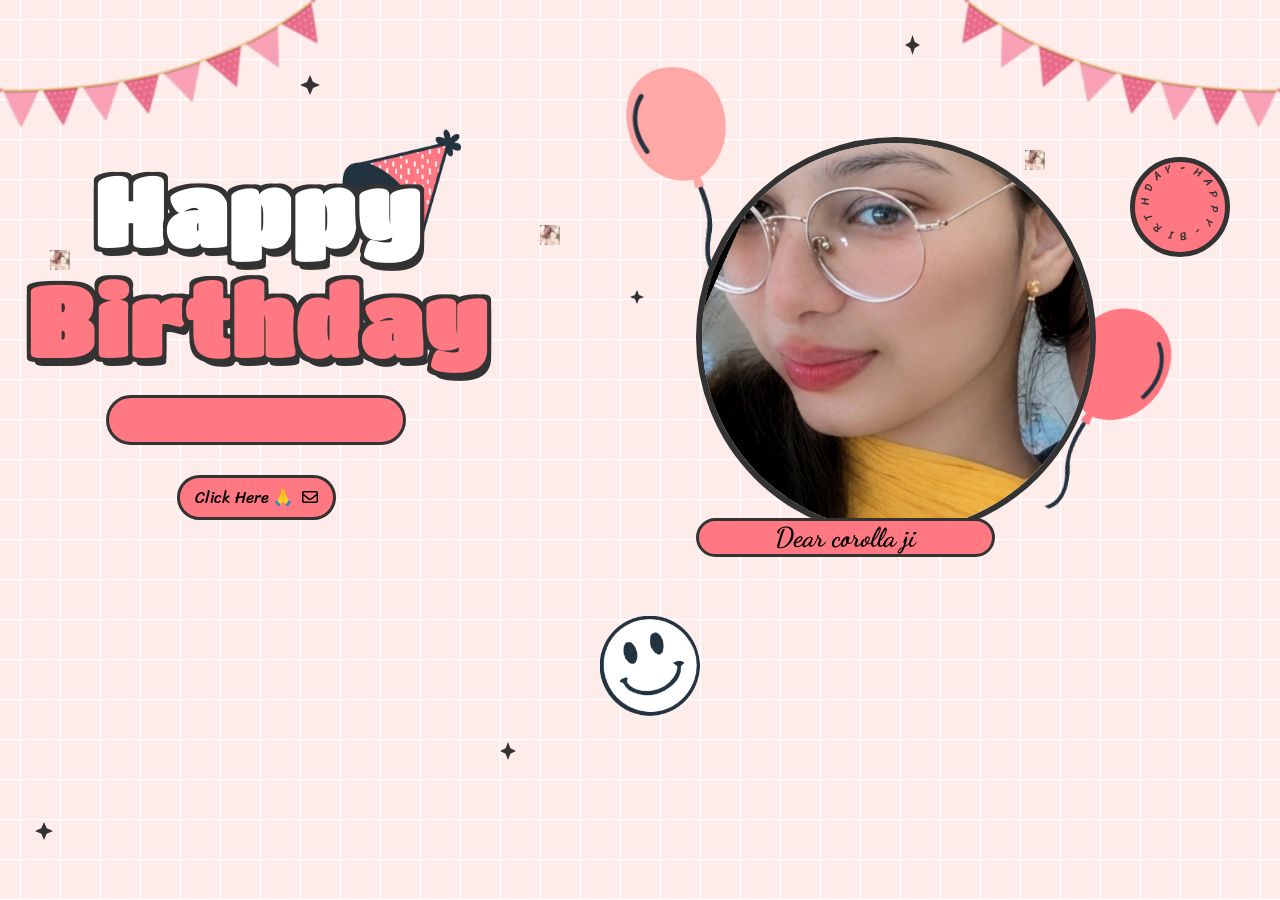
==== 90.html @ 5c184385 "Update 90.html" ====
<!DOCTYPE html>
<html lang="en">

<head>
    <meta charset="UTF-8">
    <meta name="viewport" content="width=device-width, initial-scale=1.0">
    <meta name="title" content="Happy Birthday Website 2.0 | Aoudumber Bade">
    <meta name="github" content="https://github.com/Aoudumber-Bade">
    <title>Mehwish Birthday</title>
    <link rel="stylesheet" href="style.css">
    <link rel="stylesheet" href="https://cdnjs.cloudflare.com/ajax/libs/font-awesome/6.5.1/css/all.min.css"
        integrity="sha512-DTOQO9RWCH3ppGqcWaEA1BIZOC6xxalwEsw9c2QQeAIftl+Vegovlnee1c9QX4TctnWMn13TZye+giMm8e2LwA=="
        crossorigin="anonymous" referrerpolicy="no-referrer" />
    <link
        href="https://fonts.googleapis.com/css2?family=Dancing+Script:wght@500;700&family=Poppins:wght@400;600&display=swap"
        rel="stylesheet">
    <script src="https://code.jquery.com/jquery-3.7.1.min.js"
        integrity="sha256-/JqT3SQfawRcv/BIHPThkBvs0OEvtFFmqPF/lYI/Cxo=" crossorigin="anonymous"></script>
</head>

<body>
    <div id="wrapper">
        <div class="flag__birthday">
            <img src="1.png" alt="" width="350" class="flag__left">
            <img src="1.png" alt="" width="350" class="flag__right">
        </div>
        <div class="content">
            <div class="left">
                <div class="title">
                    <h1 class="happy">
                        <span style="--t: 4s;">H</span>
                        <span style="--t: 4.2s;">a</span>
                        <span style="--t: 4.4s;">p</span>
                        <span style="--t: 4.6s;">p</span>
                        <span style="--t: 4.8s;">y</span>
                    </h1>
                    <h1 class="birthday">
                        <span style="--t: 5s;">B</span>
                        <span style="--t: 5.2s;">i</span>
                        <span style="--t: 5.4s;">r</span>
                        <span style="--t: 5.6s;">t</span>
                        <span style="--t: 5.8s;">h</span>
                        <span style="--t: 6s;">d</span>
                        <span style="--t: 6.2s;">a</span>
                        <span style="--t: 6.4s;">y</span>
                    </h1>
                    <div class="hat">
                        <img src="hat.png" alt="" width="130">
                    </div>
                </div>
                <div class="date__of__birth">
                    <span></span>
                </div>
                <div class="btn">
                    <button id="btn__letter">
                        <div class="mail">
                            Click Here 🙏
                            <i class="fa-regular fa-envelope"></i>
                        </div>
                    </button>

                </div>
            </div>
            <div class="right">
                <div class="box__account">
                    <div class="image">
                        <img src="90.jpg" alt="">
                    </div>
                    <div class="name">
                        <i class="fa-solid fa-heart"></i>
                        <span>Dear corolla ji</span>
                        <i class="fa-solid fa-heart"></i>
                    </div>
                    <div class="balloon_one">
                        <img width="100px" src="balloon1.png" alt="">
                    </div>
                    <div class="balloon_two">
                        <img width="100px" src="balloon2.png" alt="">
                    </div>
                </div>
                <div class="cricle">
                    <div class="text__cricle">
                        <span style="--i: 1;">h</span>
                        <span style="--i: 2;">a</span>
                        <span style="--i: 3;">p</span>
                        <span style="--i: 4;">p</span>
                        <span style="--i: 5;">y</span>
                        <span style="--i: 6;">-</span>
                        <span style="--i: 7;">b</span>
                        <span style="--i: 8;">i</span>
                        <span style="--i: 9;">r</span>
                        <span style="--i: 10;">t</span>
                        <span style="--i: 11;">h</span>
                        <span style="--i: 12;">d</span>
                        <span style="--i: 13;">a</span>
                        <span style="--i: 14;">y</span>
                        <span style="--i: 15;">-</span>
                    </div>
                    <i class="fa-solid fa-heart"></i>
                </div>
            </div>
        </div>
        <div class="decorate_star star1" style="--t: 15s;"></div>
        <div class="decorate_star star2" style="--t: 15.2s;"></div>
        <div class="decorate_star star3" style="--t: 15.4s;"></div>
        <div class="decorate_star star4" style="--t: 15.6s;"></div>
        <div class="decorate_star star5" style="--t: 15.8s;"></div>
        <div class="decorate_flower--one" style="--t: 15s;">
            <img width="20" src="decorate_flower2.png" alt="">
        </div>
        <div class="decorate_flower--two" style="--t: 15.3s;">
            <img width="20" src="decorate_flower2.png" alt="">
        </div>
        <div class="decorate_flower--three" style="--t: 15.6s;">
            <img width="20" src="decorate_flower2.png" alt="">
        </div>
        <div class="decorate_bottom">
            <img src="decorate_flower2.jpg" alt="" width="100">
        </div>
        <div class="smiley__icon">
            <img src="smiley_icon.png" alt="" width="100">
        </div>


        <div class="boxMail">
            <i class="fa-solid fa-xmark"></i>
            <div class="boxMail-container">
                <div class="card1">
                    <div class="userImg">
                        <img src="unnamed.png" alt="">
                    </div>
                    <h4 class="username">To: corolla<span class="underline"></span></h4>

                    <h3>Happy Birthday</h3>
                    <div class="imageCute">
                        <img src="jpg" alt="">
                    </div>
                </div>
                <div class="card2">
                    <div class="card2-content">
                        <h3>To You!</h3>
                        <h2>Happy birthday 🥳🎂🥳 corolla  the daay when i saw you i did not get any emotion and I was not really much attracted to
                            you but day when I heard your aawaz ❤️‍🩹🥴 . And now you are truly my best senior. I
                            wish I could remove some of the pain from your life which you are bearing alone. But you're
                            always welcome 🤗 you can talk anytime you want to talk specially those which you can't say
                            to others. And this year your all dreams come true . I wish that your
                            brother could wish you but if couldn't wish on him behalf I am wishing you happy birthday
                            🎈🎂🎈 sana . Don't be Sad ok be happy 😌
                        </h2>
<p><a href="Corolla.html">link for last webpage 🙏✨️</a>
</p>
                        <div class="imageCute2">
                            <img src="cute2.png" alt="">
                        </div>
                    </div>
                </div>
            </div>
        </div>
    </div>

</body>
<script>
    let datetxt = "26 May";
    let datatxtletter = "My love. You are a very special girl. I always silently thank you for coming into my life. Today, I wish you all the best, lots of health, and lots of joy. I always hope we will celebrate many more birthdays like this together. Happy birthday to you.💕";
    let titleLetter = "To you";
    let charArrDate = datetxt.split('');
    let charArrDateLetter = datatxtletter.split('');
    let charArrTitle = titleLetter.split('');
    let currentIndex = 0;
    let currentIndexLetter = 0;
    let currentIndexTitle = 0;
    let date__of__birth = document.querySelector(".date__of__birth span");
    let text__letter = document.querySelector(".text__letter p");
    setTimeout(function () {
        timeDatetxt = setInterval(function () {
            if (currentIndex < charArrDate.length) {
                date__of__birth.textContent += charArrDate[currentIndex];
                currentIndex++;
            }
            else {
                let i = document.createElement("i");
                i.className = "fa-solid fa-star"
                document.querySelector(".date__of__birth").prepend(i)
                document.querySelector(".date__of__birth").appendChild(i.cloneNode(true))
                clearInterval(timeDatetxt)
            }
        }, 100)
    }, 12000)

    var intervalContent;
    var intervalTitle;
    $("#btn__letter").on("click", function () {
        $(".box__letter").slideDown()
        setTimeout(function () {
            $(".letter__border").slideDown();
        }, 1000)
        setTimeout(function () {
            intervalTitle = setInterval(function () {
                if (currentIndexTitle < charArrTitle.length) {
                    document.querySelector(".title__letter").textContent += charArrTitle[currentIndexTitle];
                    let i = document.createElement("i");
                    i.className = "fa-solid fa-heart"
                    document.querySelector(".title__letter").appendChild(i)
                    currentIndexTitle++;
                }
                else {
                    clearInterval(intervalTitle)
                }
            }, 100)
        }, 2000)
        setTimeout(function () {
            document.querySelector("#heart__letter").classList.add("animationOp");
            document.querySelector(".love__img").classList.add("animationOp");
            document.querySelector("#mewmew").classList.add("animationOp");
        }, 2800)
        setTimeout(function () {
            document.querySelectorAll(".heart").forEach((item) => {
                item.classList.add("animation")
            })
        }, 3500)
        setTimeout(function () {
            intervalContent = setInterval(function () {
                if (currentIndexLetter < charArrDateLetter.length) {
                    text__letter.textContent += charArrDateLetter[currentIndexLetter];
                    currentIndexLetter++;
                }
                else {
                    clearInterval(intervalContent)
                }
            }, 50)
        }, 6000)
    })
    $(".close").on("click", function () {
        clearInterval(intervalContent)
        document.querySelector(".title__letter").textContent = "";
        text__letter.textContent = "";
        currentIndexLetter = 0
        currentIndexTitle = 0
        document.querySelector("#heart__letter").classList.remove("animationOp");
        document.querySelector(".love__img").classList.remove("animationOp");
        document.querySelector("#mewmew").classList.remove("animationOp");
        document.querySelectorAll(".heart").forEach((item) => {
            item.classList.remove("animation")
        })
        $(".box__letter").slideUp();
        $(".letter__border").slideUp();
    })



    let mailBox = document.querySelector('.mail')
    let boxmail = document.querySelector('.boxMail')
    var close = document.querySelector('.fa-xmark')
    mailBox.onclick = function () {
        mailBox.classList.toggle('active')
        boxmail.classList.add('active')
    }

    close.addEventListener('click', function () {
        boxmail.classList.remove('active')
    })
</script>

</html>
---- style.css ----
@import url('https://fonts.googleapis.com/css2?family=Coiny&family=Titan+One&display=swap');
@import url('https://fonts.googleapis.com/css2?family=Nerko+One&family=Sriracha&display=swap');
@import url('https://fonts.googleapis.com/css2?family=Dancing+Script:wght@700&display=swap');
*{
    padding: 0;
    margin: 0;
    box-sizing: border-box;
}
:root{
    --color-pink: #feecea;
    --color-white: #fff;
    --color-black: #333;
    --color-text-pink: #FF7882;
    --color-heart: #FF7882;
    --color-bg-letter: #fff8e4;
    --color-border: #DACCBF;
}
html{
    height: 100%;
}
body {
    position: relative;
    font-size: 16px;
    margin: 0;
    padding: 0;
    height: 100%;
    background-image:linear-gradient(var(--color-pink), var(--color-pink));
}
#wrapper{
    position: relative;
    background-color: transparent;
    background-image: linear-gradient(0deg, transparent 24%, rgba(255, 255, 255, 1) 25%, rgba(255, 255, 255, 1) 26%, transparent 27%, transparent 74%, rgba(255, 255, 255, 1) 75%, rgba(255, 255, 255, 1) 76%, transparent 77%, transparent), linear-gradient(90deg, transparent 24%, rgba(255, 255, 255, 1) 25%, rgba(255, 255, 255,1) 26%, transparent 27%, transparent 74%, rgba(255, 255, 255, 1) 75%, rgba(255, 255, 255, 1) 76%, transparent 77%, transparent);
    height:100%;
    background-size:80px 80px;
    overflow: hidden;
    z-index: 1;
}
.flag__birthday{
    display: flex;
    justify-content: space-between;
    transform: translateY(-200px);
    animation: translateYFlag 1.5s 2s forwards;
}
@keyframes translateYFlag{
    to{
        transform: translateY(-10px);
    }
}
.flag__birthday .flag__left{
    transform: rotate(-10deg) translate(-20px,30px);
}
.flag__birthday .flag__right{
    transform: rotate(10deg) translate(20px,30px) scaleX(-1);
}
.content{
    width: 100%;
    position: relative;
    display: flex;
    padding-top: 3rem;
}
.content .left, .content .right{
    position: relative;
    display: flex;
    flex-direction: column;
    justify-content: center;
    align-items: center;
}
.content .left{
    width: 40%;
}
.content .right{
    width: 60%;
}
.left .btn{
    transform: scale(0);
    animation: scaleCricle 2s 16s forwards ease-in-out;
}
#btn__letter{
    position: relative;
    margin-top: 30px;
    background-color: var(--color-text-pink);
    outline: none;
    padding: 5px 15px;
    font-size: 1rem;
    border-radius: 50px;
    border: 3px solid var(--color-black);
    font-family: "Sriracha", cursive;
    display: flex;
    align-items: center;
    justify-content: center;
    cursor: pointer;
    z-index: 2;
    transform: scale(1);
    transition: all .5s ease-in-out;
}
#btn__letter:active{
    transform: scale(0.7);
}
#btn__letter i{
    margin-left: 5px;
}
#btn__letter:hover{
    border-color: var(--color-heart);
    background-color: var(--color-heart);
    color: #fff;
    box-shadow: rgba(0, 0, 0, 0.24) 0px 3px 8px;
}

#btn__letter:hover i{
    animation: rotateHeart 1s infinite linear;
}
@keyframes rotateHeart{
    0%,50%, 100%{
        transform: rotate(0deg);
    }
    25%{
        transform: rotate(12deg);
    }
    75%{
        transform: rotate(-12deg);
    }
}
.title{
    position: relative;
    width: 100%;
    display: flex;
    justify-content: center;
    font-family: "Titan One", sans-serif;
    font-size: 3rem;
    flex-direction: column;
    perspective: 1000px;
}
.title .happy, .title .birthday{
    position: relative;
    text-shadow: 4px 4px var(--color-black), 
                -4px 4px var(--color-black), 
                4px -4px var(--color-black), 
                -4px -4px var(--color-black), 
                4px 8px 0 var(--color-black);
    font-weight: bold;
    display: flex;
    justify-content: center;
}
.title .happy{
    color: var(--color-white);
}
.title .happy span, .title .birthday span{
    transform: translateY(50px);
    opacity: 0;
    visibility: hidden;
    animation: txtTranslateY .5s var(--t) forwards;
}
@keyframes txtTranslateY{
    100%{
        transform: translateY(0);
        opacity: 1;
        visibility: visible;
    }
}
.title .birthday{
    color: var(--color-text-pink);
}

.title .hat{
    position: absolute;
    right: 45px;
    top: -350px;
    transform: rotate(-40deg);
    z-index: -1;
    animation: topHat 4s 7s forwards ease;
}
@keyframes topHat{
    20%, 30%{
        top: -30px;
        transform-origin: left;
        transform: rotate(-40deg);
    }
    35%, 100%{
        top: -30px;
        transform: rotate(0deg);
    }
}
.date__of__birth, .name{
    display: flex;
    justify-content:space-around;
    align-items: center;
    background-color: var(--color-text-pink);
    border-radius: 50px;
    margin-top: 20px;
    font-family: "Sriracha", cursive;
    
}
.date__of__birth{
    border: 3px solid var(--color-black);
    position: relative;
    transform: translateY(-100px);
    z-index: -1;
    opacity: 0;
    visibility: hidden;
    width: 0px;
    animation: dateOfBirth 5s 9s forwards;
}
@keyframes dateOfBirth{
    20%,40%{
        width: 0px;
        height: 0;
        transform: translateY(0px);
        opacity: 1;
        visibility: visible;
    }
    45%{
        transform: translateY(0px);
        opacity: 1;
        visibility: visible;
        width: 300px;
        height: 0px;
    }
    50%,100%{
        transform: translateY(0px);
        opacity: 1;
        visibility: visible;
        width: 300px;
        height: 50px;
    }
}
.name{
    position: absolute;
    padding: 0px 20px;
    bottom: -20px;
    border: 3px solid var(--color-black);
    font-family: 'Dancing Script', cursive;
}
.date__of__birth span, .name span{
    font-weight: bold;
    margin: 0px 40px;
}
.date__of__birth span{
    font-size: 1.2rem;
}
.name span{
    font-size: 1.7rem;
}
.right .box__account{
    position: relative;
    transform: translateY(700px);
    animation: topBoxImage 8s 7s forwards ease-in;
}
@keyframes topBoxImage{
    to{
        transform: translateY(0);
    }
}
.content .right .image{
    position: relative;
    width: 400px;
    height: 400px;
    border-radius: 50%;
    overflow: hidden;
    display: flex;
    align-items: center;
    border: 6px solid var(--color-black);
}
.content .right .image img{
    width: 100%;
    object-fit: cover;

}
.cricle{
    position: absolute;
    top: 20px;
    right: 50px;
    display: flex;
    justify-content: center;
    align-items: center;
    transform: scale(0);
    animation: scaleCricle 3s 15s forwards ease-in-out;
}
@keyframes scaleCricle {
    0%{
        transform: scale(0);
    }
    10%{
        transform: scale(1.3);
    }
    20%{
        transform: scale(0.7);
    }
    30%,100%{
        transform: scale(1);
    }

}
.text__cricle{
    width: 100px;
    height: 100px;
    background-color: var(--color-text-pink);
    border-radius: 50%;
    border: 5px solid var(--color-black);
    display: flex;
    justify-content: center;
    align-items: center;
    animation: rotateCricle 5s linear infinite;
}
@keyframes rotateCricle{
    to{
        transform: rotate(360deg);
    }
}
.text__cricle span{
    top: 0%;
    left: 50%;
    position: absolute;
    color: var(--color-black);
    transform: rotate(calc(var(--i) * 24deg));
    transform-origin: 0 45px;
    font-family: "Sriracha", cursive;
    text-transform: uppercase;
    font-size: 0.7rem;
}
.fa-heart{
    color: var(--color-heart);
    filter: drop-shadow(0 0 3px var(--color-heart));
    animation: scaleHeart 1s infinite linear;
}
.cricle .fa-heart{
    position: absolute;
    transform: scale(0.85);
}
@keyframes scaleHeart{
    50%{
        transform: scale(1.2);
    }
}
.right .balloon_one{
    position: absolute;
    top: -70px;
    left: -70px;
    animation: balloon1 2s infinite linear;
}
@keyframes balloon1{
    0%, 50%,100%{
        transform-origin: bottom right;
        transform: rotate(0deg);
    }
    25%{
        transform-origin: bottom right;
        transform: rotate(3deg);
    }
    75%{
        transform-origin: bottom right;
        transform: rotate(-3deg);
    }
}
.right .balloon_two{
    position: absolute;
    top: 170px;
    right: -65px;
    z-index: -1;
    transform: rotate(10deg);
    animation: balloon2 2s infinite linear;
}
@keyframes balloon2 {
    0%,50%,100%{
        transform-origin: bottom left;
        transform: rotate(10deg);
    }
    25%{
        transform-origin: bottom left;
        transform: rotate(7deg);
    }
    75%{
        transform-origin: bottom left;
        transform: rotate(13deg);
    }
}

.decorate_star{
    position: absolute;
    transform: scale(0);
    background-color: var(--color-black);
    clip-path: polygon(0 50%, 35% 35%, 50% 0, 65% 35%, 100% 50%, 65% 65%, 50% 100%, 35% 65%);
    animation: scaleCricle 3s var(--t) forwards, 
            scaleStar 2s 16s infinite ease-in-out;
}
.decorate_star.star1{
    width: 20px;
    height: 20px;
    top: 75px;
    left: 300px;
}
.decorate_star.star2{
    width: 15px;
    height: 20px;
    top: 35px;
    right: 360px;
}
.decorate_star.star3{
    width: 14px;
    height: 14px;
    top: 290px;
    left: 630px;
}
.decorate_star.star4{
    width: 18px;
    height: 18px;
    bottom: 60px;
    left: 35px;
}
.decorate_star.star5{
    width: 16px;
    height: 18px;
    bottom: 140px;
    left: 500px;
}
@keyframes scaleStar {
    25%{
        transform: scale(0.8);
    }
    50%{
        transform: scale(1.1);
    }
}
.decorate_bottom{
    position: absolute;
    right: 0;
    bottom: -10px;
}
.decorate_flower--one{
    position: absolute;
    top: 250px;
    left: 50px;
    transform: scale(0);
    animation: scaleCricle 3s var(--t) forwards ease-in-out;
}
.decorate_flower--two{
    position: absolute;
    top: 225px;
    left: 540px;
    transform: scale(0);
    animation: scaleCricle 3s var(--t) forwards ease-in-out;
}
.decorate_flower--three{
    position: absolute;
    top: 150px;
    right: 235px;
    transform: scale(0);
    animation: scaleCricle 3s var(--t) forwards ease-in-out;
}
.smiley__icon{
    position: absolute;
    bottom: 180px;
    left: 600px;
    transform: scale(0);
    animation: scaleCricle 3s 15s forwards ease-in-out;
}


.box__letter{
    position: fixed;
    top: 0;
    left: 0;
    background-color: rgba(0,0,0,.5);
    width: 100%;
    height: 100%;
    z-index: 10;
    display: none;
}
.box__letter .letter__border{
    position: absolute;
    width: 55vw;
    height: 450px;
    background-color: var(--color-white);
    border-radius: 27px;
    padding: 17px;
    box-shadow: rgba(0, 0, 0, 0.24) 0px 3px 8px;
    top: 50%;
    left: 50%;
    transform: translate(-50%,-50%);
    display: none;
}
.letter__border .close{
    position: absolute;
    right: -10px;
    top: -10px;
    width: 30px;
    height: 30px;
    background-color: var(--color-white);
    border-radius: 50%;
    display: flex;
    justify-content: center;
    align-items: center;
    box-shadow: rgba(99, 99, 99, 0.2) 0px 2px 8px 0px;
    cursor: pointer;
}
.letter__border .letter{
    width: 100%;
    height: 100%;
    background-color: var(--color-bg-letter);
    border-radius: 10px;
    padding-top: 15px;
}
.letter__border .letter .title__letter{
    text-align: center;
    font-family: 'Dancing Script', cursive;
    font-weight: bold;
    font-size: 2.4rem;
}
.title__letter .fa-solid{
    margin-left: 5px;
    font-size: 1.3rem;
}
.letter__border .letter .content__letter{
    position: relative;
    width: 100%;
    height: 100%;
    display: flex;
    padding-top: 1.5rem;
    padding-bottom: 70px;
}
.letter__border .letter .content__letter .left{
    position: relative;
    width: 50%;
    height: 100%;
    padding: 1.7rem;
    border-right: 3px solid var(--color-border);
}
.content__letter .left #heart__letter{
    opacity: 0;
    width: 100%;
}
#heart__letter.animationOp{
    animation: opacityHeart 1s 1s forwards;
}
@keyframes opacityHeart{
    to{
        opacity: 1;
    }
}
.content__letter .left .heart{
    position: absolute;
    opacity: 0;
}
.content__letter .left .heart.animation{
    animation: scaleHeartLetter 1s var(--t) infinite ease-in-out;
}
@keyframes scaleHeartLetter{
    0%{
        opacity: 1;
        transform: scale(0);
    }
    10%{
        opacity: 1;
        transform: scale(1.3);
    }
    20%{
        opacity: 1;
        transform: scale(0.7);
    }
    30%,100%{
        opacity: 1;
        transform: scale(1);
    }
    
}
.content__letter .left .heart_1{
    top: 90px;
    left: 30px;
}
.content__letter .left .heart_2{
    top: 20px;
    right: 70px;
}
.content__letter .left .heart_3{
    bottom: 50px;
    left: 145px;
}
.content__letter .left .heart_4{
    top: 140px;
    right: 35px;
}
.content__letter .right{
    position: relative;
    width: 50%;
}
.content__letter .right .love__img{
    opacity: 0;
    position: absolute;
    right: 20px;
    top: -100px;
}
.love__img.animationOp{
    animation: opacityHeart 1s 1s forwards;
}
.content__letter .right .text__letter{
    margin-top: 60px;
    padding: 20px 15px 10px 15px;
    font-family: 'Dancing Script', cursive;
    font-size: 1.3rem;
}
.content__letter .right #mewmew{
    position: absolute;
    bottom: 0;
    right: 0;
    opacity: 0;
}
#mewmew.animationOp{
    animation: opacityHeart 1s 1s forwards;
}


#copy {
    position: fixed;
    bottom: 12px;
    left: 50%;
    transform: translateX(-50%);
    font-size: 1rem;
}

#copy a {
    text-decoration: none;
    color: #191919d7;
}

#copy p {
    color: #4275ff;
    text-align: center;
    font-weight: 700;
    cursor: pointer;
}



@media screen and (max-width: 658px)   {

    .flag__birthday .flag__left {
        transform: rotate(-10deg) translate(-119px,3px);
    }

    .flag__birthday .flag__right {
        transform: rotate(10deg) translate(-106px,39px) scaleX(-1);
    }

    .content {
        width: 100%;
        position: relative;
        display: flex;
        flex-direction: column;
        justify-content: center;
        gap: 25px;
        align-items: center;
        padding-top: 2rem;
    }

    .title {
        position: relative;
        width: 100%;
        display: flex;
        justify-content: center;
        font-family: "Titan One", sans-serif;
        font-size: 1.5rem;
        letter-spacing: 8px;
        flex-direction: column;
        perspective: 1000px;
    }

    #btn__letter {
        position: relative;
        margin-top: 17px;
        width: 209px;
        background-color: var(--color-text-pink);
        outline: none;
        padding: 6px 4px;
        font-size: 1rem;
        border-radius: 50px;
        border: 3px solid var(--color-black);
        font-family: "Sriracha", cursive;
        display: flex;
        align-items: center;
        justify-content: center;
        cursor: pointer;
        z-index: 2;
        /* transform: scale(1); */
        transition: all .5s ease-in-out;
    }

    .cricle {
        position: absolute;
        top: 10px;
        right: -54px;
        display: flex;
        justify-content: center;
        align-items: center;
        transform: scale(0);
        animation: scaleCricle 3s 15s forwards ease-in-out;
    }

    .title .hat {
        position: absolute;
        right: -98px;
        top: -51px !important;
        transform: rotate(-40deg);
        z-index: -1;
        animation: topHat 4s 7s forwards ease;
    }

    .box__letter .letter__border {
        position: absolute;
        width: 90vw;
        height: 315px;
        background-color: var(--color-white);
        border-radius: 27px;
        padding: 17px;
        box-shadow: rgba(0, 0, 0, 0.24) 0px 3px 8px;
        top: 50%;
        left: 50%;
        transform: translate(-50%,-50%);
        display: none;
    }

    .letter__border .letter {
        width: 100%;
        height: 100%;
        background-color: var(--color-bg-letter);
        border-radius: 10px;
        padding-top: 15px;
    }

    .letter__border .letter .title__letter {
        text-align: center;
        font-family: 'Dancing Script', cursive;
        font-weight: bold;
        font-size: 1.4rem;
    }

    .letter__border .letter .content__letter {
        position: relative;
        width: 100%;
        height: 100%;
        display: flex;
        padding-top: .7rem;
        padding-bottom: 70px;
    }

    .content__letter .right .text__letter {
        margin-top: -14px;
        padding: 20px 15px 10px 15px;
        font-family: 'Dancing Script', cursive;
        font-size: .8rem;
    }

    .content__letter .right .love__img {
        opacity: 0;
        position: absolute;
        right: 126px;
        top: 167px;
    }

    .love__img img {
 
            width: 84px;

    }

    .content .right .image {
        position: relative;
        width: 200px;
        height: 200px;
        border-radius: 50%;
        overflow: hidden;
        display: flex;
        align-items: center;
        border: 6px solid var(--color-black);
    }

    .name {
        position: absolute;
        padding: 0px 3px;
        bottom: -6px;
        border: 3px solid var(--color-black);
    }

    .name span {
        font-size: 1rem;
    }

    .right .balloon_one {
        position: absolute;
        top: 10px;
        left: -77px;
        animation: balloon1 2s infinite linear;
    }

    .right .balloon_one img{
        width: 76px !important;
    }


}







.boxMail{
    position: fixed;
    background: rgb(0, 0, 0, 0.8);
    width: 100%;
    height: 100%;
    opacity: 0;
    top: 0;
    display: flex;
    justify-content: center;
    align-items: center;
    transform: scale(0.3);
    visibility: hidden;
    transition: all 0.5s;
    z-index: 100000000;
}
.boxMail.active{
    opacity: 1;
    visibility: visible;
    transform: scale(1);
}
.boxMail .boxMail-container{
    position: absolute;
    width: 750px;
    height: 500px;
    display: flex;
    margin: 0;
    transform: scale(0.9);
    -webkit-perspective: 2000px;
    perspective: 2000px;
    transition: all 0.5s;
}
.boxMail .boxMail-container:hover{
    transform: rotate(-5deg);
    filter: drop-shadow(0 0 10px #FF7882);
}
.boxMail .boxMail-container:hover .card1{
    transform: translate(-187px, -250px) rotateY(-140deg);
}
.boxMail .boxMail-container .card1,
.boxMail .boxMail-container .card2{
    position: absolute;
    width: 100%;
    height: 100%;
    top: 50%;
    left: 50%;
    transform: translate(-50%, -50%);
    border: 1px solid black;
}
.boxMail .boxMail-container .card1 {
    position: absolute;
    width: 50%;
    height: 100%;
    background: linear-gradient(to right, #FF7882, #FF7882 63%);
    color: white;
    display: flex;
    justify-content: center;
    align-items: center;
    flex-direction: column;
}
.boxMail-container .card1{
    z-index: 1;
    -webkit-transform-style: preserve-3d;
    transform-style: preserve-3d;
    transform-origin: left;
    transition: all 1s ease-in-out;
}
.boxMail .boxMail-container .card1 .userImg{
    position: relative;
    width: 80px;
    height: 80px;
    background-color: white;
    border-radius: 50%;
    overflow: hidden;
    border: 2px solid white;
    cursor: pointer;
    margin-bottom: 20px;
}
.boxMail .boxMail-container .card1 .userImg img{
    position: absolute;
    object-fit: cover;
    width: calc(100%);
    height: calc(100%);
}
.boxMail .boxMail-container .card1 h3{
    font-family: 'Dancing Script', cursive;
    font-size: 40px;
    text-transform: uppercase;
    width: 80%;
    text-align: center;
    line-height: 1.5;
    letter-spacing: 5px;
    transform: rotate(-5deg);
    text-shadow: 0 0 5px white,
                0 0 10px white;
}
.boxMail .boxMail-container .card2{
    position: relative;
    width: 50%;
    height: 100%;
    background: linear-gradient(to right, #e0e0e0, #ffffff 30%);
    -webkit-transform-style: preserve-3d;
    transform-style: preserve-3d;
    transform-origin: left;
    transition: all 1s;
}
.boxMail .boxMail-container .card2 .card2-content {
    width: 100%;
    height: 100%;
    position: relative;
    background-color: #FF7882;
    transition: all 1s;
    overflow: hidden;
    font-family: "Inter", serif;
    color: #fff;
}
.boxMail .boxMail-container:hover .card2-content{
    transform: translate(20px, 20px);
    box-shadow: -1px -1px 5px rgb(0, 0, 0, 0.4);
}
.boxMail .boxMail-container .card2 h3{
    font-family: 'Dancing Script', cursive;
    padding: 20px 0px 10px 60px;
    opacity: 0;
    visibility: hidden;
    font-size: 25px;
    text-shadow: 0 0 8px #FF7882;
}
.boxMail .boxMail-container .card2:hover h3{
    animation: texth3 3s forwards;
    animation-delay: 2s;
    transition: 1s;
}
@keyframes texth3{
    0%{
        opacity: 1;
        visibility: visible;
        padding: 20px 0px 10px 60px;
    }
    100%{
        opacity: 1;
        visibility: visible;
        padding: 20px 0px 10px 152px; 
    }
}
.boxMail .boxMail-container .card2 h2{
    font-family: 'Dancing Script', cursive;
    padding: 0px 20px;
    text-indent: 20px;
    font-size: 22px;
    opacity: 0;
}
.boxMail .boxMail-container .card2:hover h2{
    animation: texth2 2s forwards;
    animation-delay: 4s;
    transition: 1s;
}
@keyframes texth2{
    0%{
        opacity: 0;
    }
    100%{
        opacity: 1;
    }
}
.boxMail .boxMail-container .card2 .card2-content .imageCute2{
    position: absolute;
    top: 5px;
    left: 20px;
    opacity: 0;
    transition: 1s;
}
.boxMail .boxMail-container .card2 .card2-content:hover .imageCute2{
    animation: cute3 1s linear infinite,
                cute4 3s 2s forwards;
    animation-delay: 2s;
    transition: 1s;
}
@keyframes cute3{
    0%{
        opacity: 1;
        transform: rotate(0deg);
    }
    25%{
        opacity: 1;
        transform: rotate(5deg);
    }
    50%{
        opacity: 1;
        transform: rotate(0deg);
    }
    75%{
        opacity: 1;
        transform: rotate(-5deg);
    }
    100%{
        opacity: 1;
        transform: rotate(0deg);
    }
}
@keyframes cute4{
    0%{
        left: 20px;
    }
    100%{
        left: 100px;
    }
}
.boxMail .boxMail-container .card2 .card2-content .imageCute2 img{
    width: 40px;
}
.boxMail .fa-xmark{
    position: fixed;
    top: 0;
    right: 0;
    font-size: 30px;
    padding: 10px 25px;
    cursor: pointer;
    color: white;
    z-index: 10000000000000000;
}
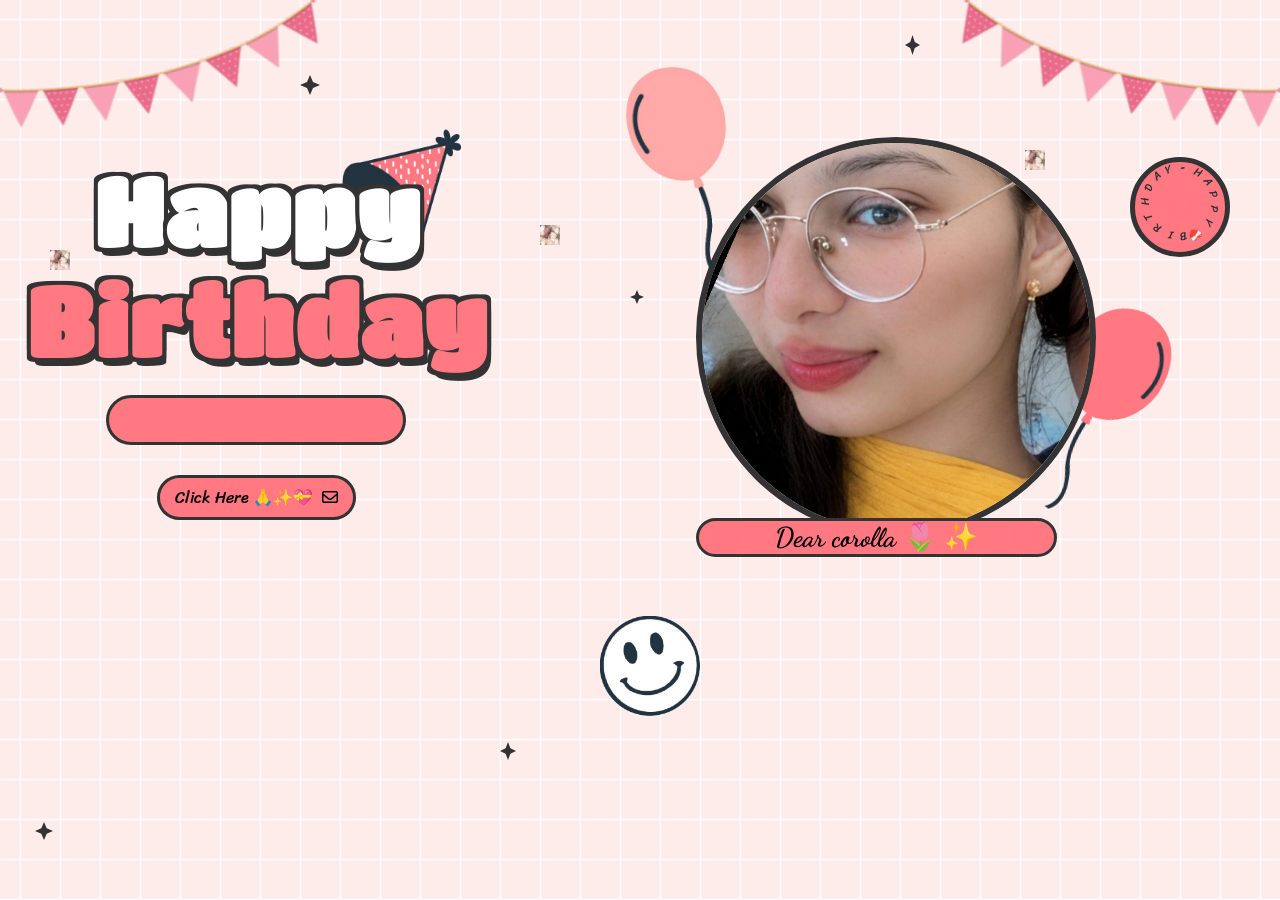
==== commit eb1803c5: "Update 90.html" ====
--- a/90.html
+++ b/90.html
@@ -4,9 +4,9 @@
 <head>
     <meta charset="UTF-8">
     <meta name="viewport" content="width=device-width, initial-scale=1.0">
-    <meta name="title" content="Happy Birthday Website 2.0 | Aoudumber Bade">
+    <meta name="title" content="Happy Birthday Website  | Aoudumber Bade">
     <meta name="github" content="https://github.com/Aoudumber-Bade">
-    <title>Mehwish Birthday</title>
+    <title>corolla  Birthday 🌷 </title>
     <link rel="stylesheet" href="style.css">
     <link rel="stylesheet" href="https://cdnjs.cloudflare.com/ajax/libs/font-awesome/6.5.1/css/all.min.css"
         integrity="sha512-DTOQO9RWCH3ppGqcWaEA1BIZOC6xxalwEsw9c2QQeAIftl+Vegovlnee1c9QX4TctnWMn13TZye+giMm8e2LwA=="
@@ -54,7 +54,7 @@
                 <div class="btn">
                     <button id="btn__letter">
                         <div class="mail">
-                            Click Here 🙏
+                            Click Here 🙏✨️💝
                             <i class="fa-regular fa-envelope"></i>
                         </div>
                     </button>
@@ -68,7 +68,7 @@
                     </div>
                     <div class="name">
                         <i class="fa-solid fa-heart"></i>
-                        <span>Dear corolla ji</span>
+                        <span>Dear corolla  🌷 ✨️</span>
                         <i class="fa-solid fa-heart"></i>
                     </div>
                     <div class="balloon_one">
@@ -85,7 +85,7 @@
                         <span style="--i: 3;">p</span>
                         <span style="--i: 4;">p</span>
                         <span style="--i: 5;">y</span>
-                        <span style="--i: 6;">-</span>
+                        <span style="--i: 6;">❤️‍🩹</span>
                         <span style="--i: 7;">b</span>
                         <span style="--i: 8;">i</span>
                         <span style="--i: 9;">r</span>
@@ -106,13 +106,13 @@
         <div class="decorate_star star4" style="--t: 15.6s;"></div>
         <div class="decorate_star star5" style="--t: 15.8s;"></div>
         <div class="decorate_flower--one" style="--t: 15s;">
-            <img width="20" src="decorate_flower2.png" alt="">
+            <img width="20" src="decorate_flower.png" alt="">
         </div>
         <div class="decorate_flower--two" style="--t: 15.3s;">
-            <img width="20" src="decorate_flower2.png" alt="">
+            <img width="20" src="decorate_flower.png" alt="">
         </div>
         <div class="decorate_flower--three" style="--t: 15.6s;">
-            <img width="20" src="decorate_flower2.png" alt="">
+            <img width="20" src="decorate_flower.png" alt="">
         </div>
         <div class="decorate_bottom">
             <img src="decorate_flower2.jpg" alt="" width="100">
@@ -127,13 +127,13 @@
             <div class="boxMail-container">
                 <div class="card1">
                     <div class="userImg">
-                        <img src="unnamed.png" alt="">
+                        <img src="90.jpg" alt="">
                     </div>
                     <h4 class="username">To: corolla<span class="underline"></span></h4>
 
                     <h3>Happy Birthday</h3>
                     <div class="imageCute">
-                        <img src="jpg" alt="">
+                        <img src="90.jpg" alt="">
                     </div>
                 </div>
                 <div class="card2">
@@ -141,11 +141,7 @@
                         <h3>To You!</h3>
                         <h2>Happy birthday 🥳🎂🥳 corolla  the daay when i saw you i did not get any emotion and I was not really much attracted to
                             you but day when I heard your aawaz ❤️‍🩹🥴 . And now you are truly my best senior. I
-                            wish I could remove some of the pain from your life which you are bearing alone. But you're
-                            always welcome 🤗 you can talk anytime you want to talk specially those which you can't say
-                            to others. And this year your all dreams come true . I wish that your
-                            brother could wish you but if couldn't wish on him behalf I am wishing you happy birthday
-                            🎈🎂🎈 sana . Don't be Sad ok be happy 😌
+                            wish I could !
                         </h2>
 <p><a href="Corolla.html">link for last webpage 🙏✨️</a>
 </p>
